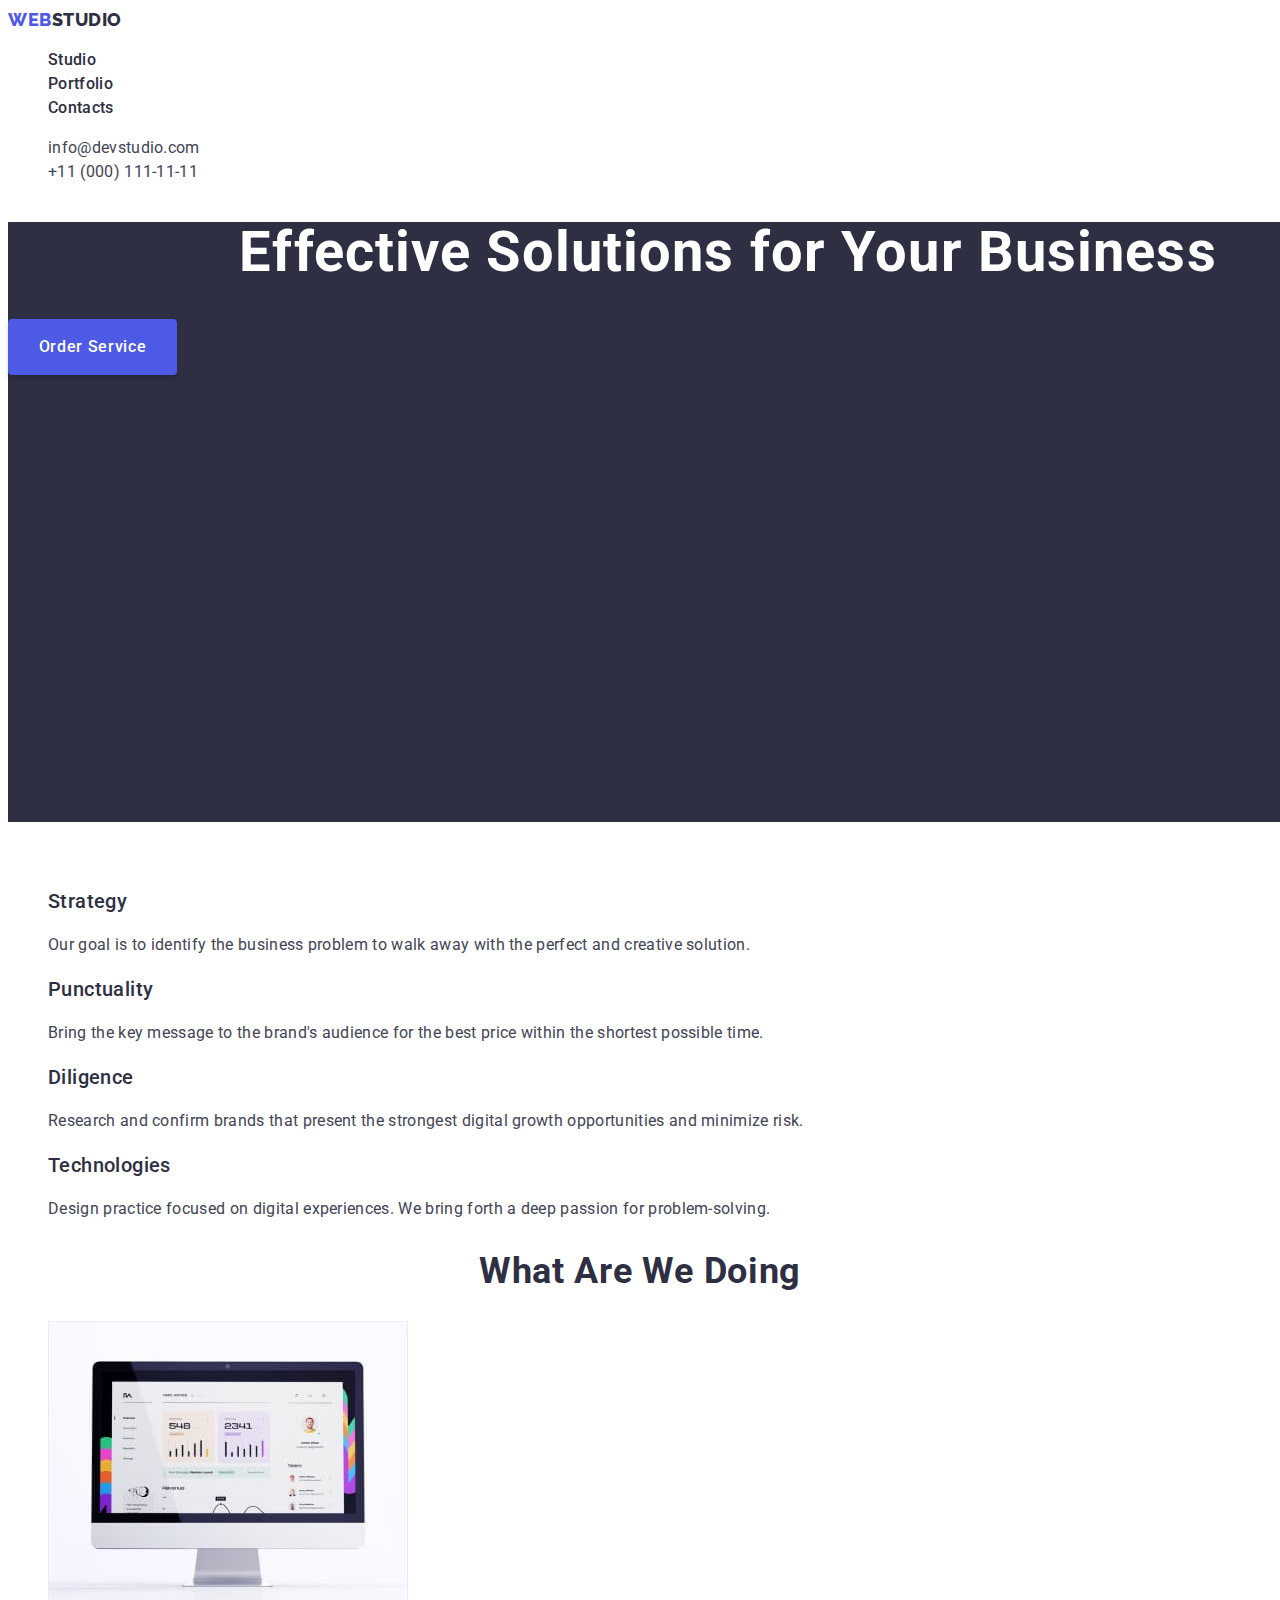
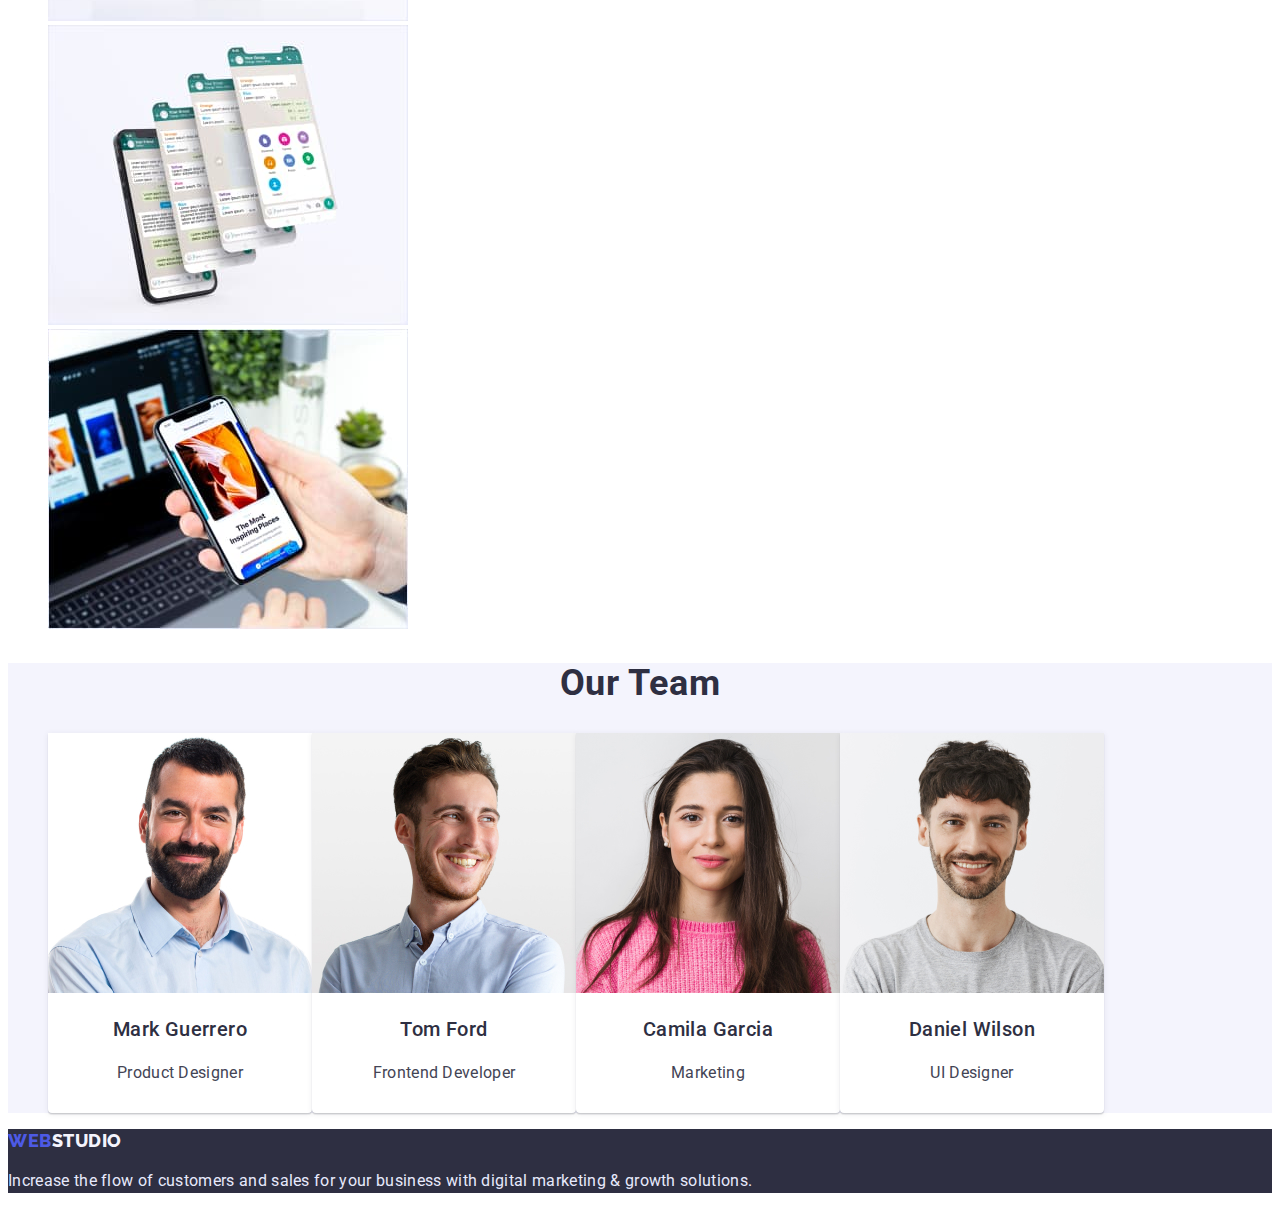
==== index.html @ 46ccc212 "Initial commit" ====
<!DOCTYPE html>
<html lang="en">
  <head>
    <meta charset="UTF-8" />
    <meta http-equiv="X-UA-Compatible" content="IE=edge" />
    <meta name="viewport" content="width=device-width, initial-scale=1.0" />
    <link rel="stylesheet" href="./css/styles.css" />
    <link rel="preconnect" href="https://fonts.googleapis.com" />
    <link rel="preconnect" href="https://fonts.gstatic.com" crossorigin />
    <link
      href="https://fonts.googleapis.com/css2?family=Raleway:wght@800&family=Roboto:wght@400;500;700&display=swap"
      rel="stylesheet"
    />
    <title>Document</title>
  </head>
  <body>
    <!-- Header -->
    <header class="page-header">
      <nav class="site-nav">
        <a class="logo-first" href="./index.html">
          Web<span class="logo-second">Studio</span></a
        >
        <ul class="nav-items">
          <li class="nav-item">
            <a class="nav-item-link" href="./index.html">Studio</a>
          </li>
          <li class="nav-item">
            <a class="nav-item-link" href="./portfolio.html">Portfolio</a>
          </li>
          <li class="nav-item">
            <a class="nav-item-link" href="">Contacts</a>
          </li>
        </ul>
      </nav>
      <!-- Address -->
      <address class="contacts">
        <ul>
          <li class="contact">
            <a class="contact-mail-link" href="mailto:info@devstudio.com"
              >info@devstudio.com</a
            >
          </li>
          <li class="contact">
            <a class="contact-tel-link" href="tel:+110001111111"
              >+11 (000) 111-11-11</a
            >
          </li>
        </ul>
      </address>
    </header>
    <!-- Main-content -->
    <main>
      <!-- Section1 -->
      <section class="section-hero">
        <h1 class="hero-info">Effective Solutions for Your Business</h1>
        <button class="hero-btn" type="button">Order Service</button>
      </section>
      <!-- Section2 -->
      <section class="section-2">
        <h2 class="hide-h">Advanteges</h2>
        <!-- Info-box -->
        <ul class="advanteges-list">
          <!-- Box-1 -->
          <li class="advanteges-box1">
            <h3 class="advanteges-h">Strategy</h3>
            <p class="advanteges-info">
              Our goal is to identify the business problem to walk away with the
              perfect and creative solution.
            </p>
          </li>
          <!-- Box-2 -->
          <li class="advanteges-box2">
            <h3 class="advanteges-h">Punctuality</h3>
            <p class="advanteges-info">
              Bring the key message to the brand's audience for the best price
              within the shortest possible time.
            </p>
          </li>
          <!-- Box-3 -->
          <li class="advanteges-box3">
            <h3 class="advanteges-h">Diligence</h3>
            <p class="advanteges-info">
              Research and confirm brands that present the strongest digital
              growth opportunities and minimize risk.
            </p>
          </li>
          <!-- Box-4 -->
          <li class="advanteges-box4">
            <h3 class="advanteges-h">Technologies</h3>
            <p class="advanteges-info">
              Design practice focused on digital experiences. We bring forth a
              deep passion for problem-solving.
            </p>
          </li>
        </ul>
      </section>
      <!-- Section3 -->
      <section class="section-3">
        <h2 class="work-h">What are we doing</h2>
        <ul class="images-work">
          <li class="image1">
            <img
              src="./images/main-page/work1.jpg"
              alt="computer-IMac"
              width="360"
              height="300"
              class="s2-img1"
            />
          </li>
          <li class="image2">
            <img
              src="./images/main-page/work2.jpg"
              alt="web-design-pages-on-telephone"
              width="360"
              height="300"
              class="s2-img2"
            />
          </li>
          <li class="image3">
            <img
              src="./images/main-page/work3.jpg"
              alt="website-telephone"
              width="360"
              height="300"
              class="s2-img3"
            />
          </li>
        </ul>
      </section>

      <!-- Section4 -->
      <section class="section-4">
        <h2 class="staff-h">Our Team</h2>
        <ul class="staff-boxes">
          <!-- Box-1 -->
          <li class="staff-box">
            <img
              src="./images/main-page/staff1.jpg"
              alt="photo-Mark-Guerrero"
              class="s3-img1"
              width="264"
              height="260"
            />
            <h3 class="staff-name">Mark Guerrero</h3>
            <p class="staff-profession">Product Designer</p>
          </li>

          <!-- Box-2 -->
          <li class="staff-box">
            <img
              src="./images/main-page/staff2.jpg"
              alt="photo-Tom-Ford"
              class="s3-img2"
              width="264"
              height="260"
            />
            <h3 class="staff-name">Tom Ford</h3>
            <p class="staff-profession">Frontend Developer</p>
          </li>
          <!-- Box-3 -->
          <li class="staff-box">
            <img
              src="./images/main-page/staff3.jpg"
              alt="photo-Camila-Garcia"
              class="s3-img3"
              width="264"
              height="260"
            />
            <h3 class="staff-name">Camila Garcia</h3>
            <p class="staff-profession">Marketing</p>
          </li>
          <!-- Box-4 -->
          <li class="staff-box">
            <img
              src="./images/main-page/staff4.jpg"
              alt="photo-Daniel-Wilson"
              class="s3-img4"
              width="264"
              height="260"
            />
            <h3 class="staff-name">Daniel Wilson</h3>
            <p class="staff-profession">UI Designer</p>
          </li>
        </ul>
      </section>
    </main>
    <!-- Footer -->
    <footer class="footer">
      <a class="logo-first" href="./index.html">
        Web<span class="footer-logo-second">Studio</span></a
      >
      <p class="footer-info">
        Increase the flow of customers and sales for your business with digital
        marketing & growth solutions.
      </p>
    </footer>
  </body>
</html>
---- css/styles.css ----
body {
  background-color: #ffffff;
  font-family: "Roboto", sans-serif;
  color: #2e2f42;
}
:root {
  --heading-color: #2e2f42;
  --text-color: #434455;
  --brand-color: #4d5ae5;
  --press-color: #404bbf;
}
ul {
  list-style-type: none;
}
a {
  text-decoration: none;
}

.logo-first {
  font-family: "Raleway";
  font-style: normal;
  font-weight: 800;
  font-size: 18px;
  line-height: 24px;
  letter-spacing: 0.03em;
  color: var(--brand-color);
  text-decoration: none;
  text-transform: uppercase;
}
.logo-second {
  color: var(--heading-color);
}
.footer-logo-second {
  color: #f4f4fd;
}

.site-nav .nav-item a {
  font-weight: 500;
  font-size: 16px;
  line-height: 24px;
  letter-spacing: 0.02em;
  color: var(--heading-color);
}
.site-nav .nav-item a:hover,
.site-nav .nav-item a:focus {
  color: var(--brand-color);
  text-decoration: underline;
}
.contacts .contact a {
  font-family: "Roboto";
  font-style: normal;
  font-weight: 400;
  font-size: 16px;
  line-height: 24px;
  letter-spacing: 0.02em;
  color: var(--text-color);
}
.contacts .contact a:hover,
.contacts .contact a:focus {
  color: var(--brand-color);
}
.section-hero {
  width: 1440px;
  height: 600px;
  background: var(--heading-color);
}
.hero-info {
  font-weight: 700;
  font-size: 56px;
  line-height: 60px;
  text-align: center;
  letter-spacing: 0.02em;
  color: #ffffff;
}
.hero-btn {
  font-family: "Roboto";
  font-style: normal;
  font-weight: 500;
  font-size: 16px;
  line-height: 24px;
  cursor: pointer;
  align-items: center;
  letter-spacing: 0.04em;
  color: #ffffff;
  background: var(--brand-color);
  box-shadow: 0px 4px 4px rgba(0, 0, 0, 0.15);
  border-radius: 4px;
  border: 0;
  width: 169px;
  height: 56px;
}
.hero-btn:hover {
  background-color: var(--press-color);
  color: #ffffff;
}
.hide-h {
  opacity: 0;
  cursor: default;
}
.advanteges-h {
  font-weight: 500;
  font-size: 20px;
  line-height: 24px;
  letter-spacing: 0.02em;
  color: var(--heading-color);
}
.advanteges-info {
  font-weight: 400;
  font-size: 16px;
  line-height: 24px;
  letter-spacing: 0.02em;
  color: var(--text-color);
}
.section-4 {
  background-color: #f4f4fd;
}
.work-h {
  font-weight: 700;
  font-size: 36px;
  line-height: 40px;
  text-align: center;
  letter-spacing: 0.02em;
  text-transform: capitalize;
  color: var(--heading-color);
}
.staff-h {
  font-weight: 700;
  font-size: 36px;
  line-height: 40px;
  text-align: center;
  letter-spacing: 0.02em;
  text-transform: capitalize;
  color: var(--heading-color);
}
.staff-boxes {
  display: flex;
}
.staff-box {
  background: #ffffff;
  box-shadow: 0px 1px 6px rgba(46, 47, 66, 0.08),
    0px 1px 1px rgba(46, 47, 66, 0.16), 0px 2px 1px rgba(46, 47, 66, 0.08);
  border-radius: 0px 0px 4px 4px;
  width: 264px;
  height: 380px;
}

.staff-name {
  font-weight: 500;
  font-size: 20px;
  line-height: 24px;
  letter-spacing: 0.02em;
  color: var(--heading-color);
  text-align: center;
}
.staff-profession {
  font-weight: 400;
  font-size: 16px;
  line-height: 24px;
  letter-spacing: 0.02em;
  color: var(--text-color);
  text-align: center;
}
.footer {
  background: var(--heading-color);
}
.footer-info {
  font-weight: 400;
  font-size: 16px;
  line-height: 24px;
  letter-spacing: 0.02em;
  color: #e7e9fc;
}
.work-name {
  font-weight: 500;
  font-size: 20px;
  line-height: 24px;
  letter-spacing: 0.02em;
  color: var(--heading-color);
}
.work-system {
  font-weight: 400;
  font-size: 16px;
  line-height: 24px;
  letter-spacing: 0.02em;
  color: var(--text-color);
  text-decoration: none;
}
.work-company {
  background: #ffffff;
  border: 1px solid #e7e9fc;
  width: 360px;
  height: 420px;
}
.work-btn:hover {
  color: #ffffff;
  background: var(--press-color);
  box-shadow: 0px 3px 1px rgba(0, 0, 0, 0.1), 0px 2px 1px rgba(0, 0, 0, 0.08),
    0px 2px 2px rgba(0, 0, 0, 0.12);
  border-radius: 4px;
  border: none;
  cursor: pointer;
}
.work-btn {
  font-family: "Roboto";
  font-style: normal;
  font-weight: 500;
  font-size: 16px;
  line-height: 24px;
  text-align: center;
  letter-spacing: 0.04em;
  color: var(--brand-color);
  background: #f4f4fd;
  border: 1px solid #e7e9fc;
  border-radius: 4px;
  padding: 12px 24px 12px 24px;
}
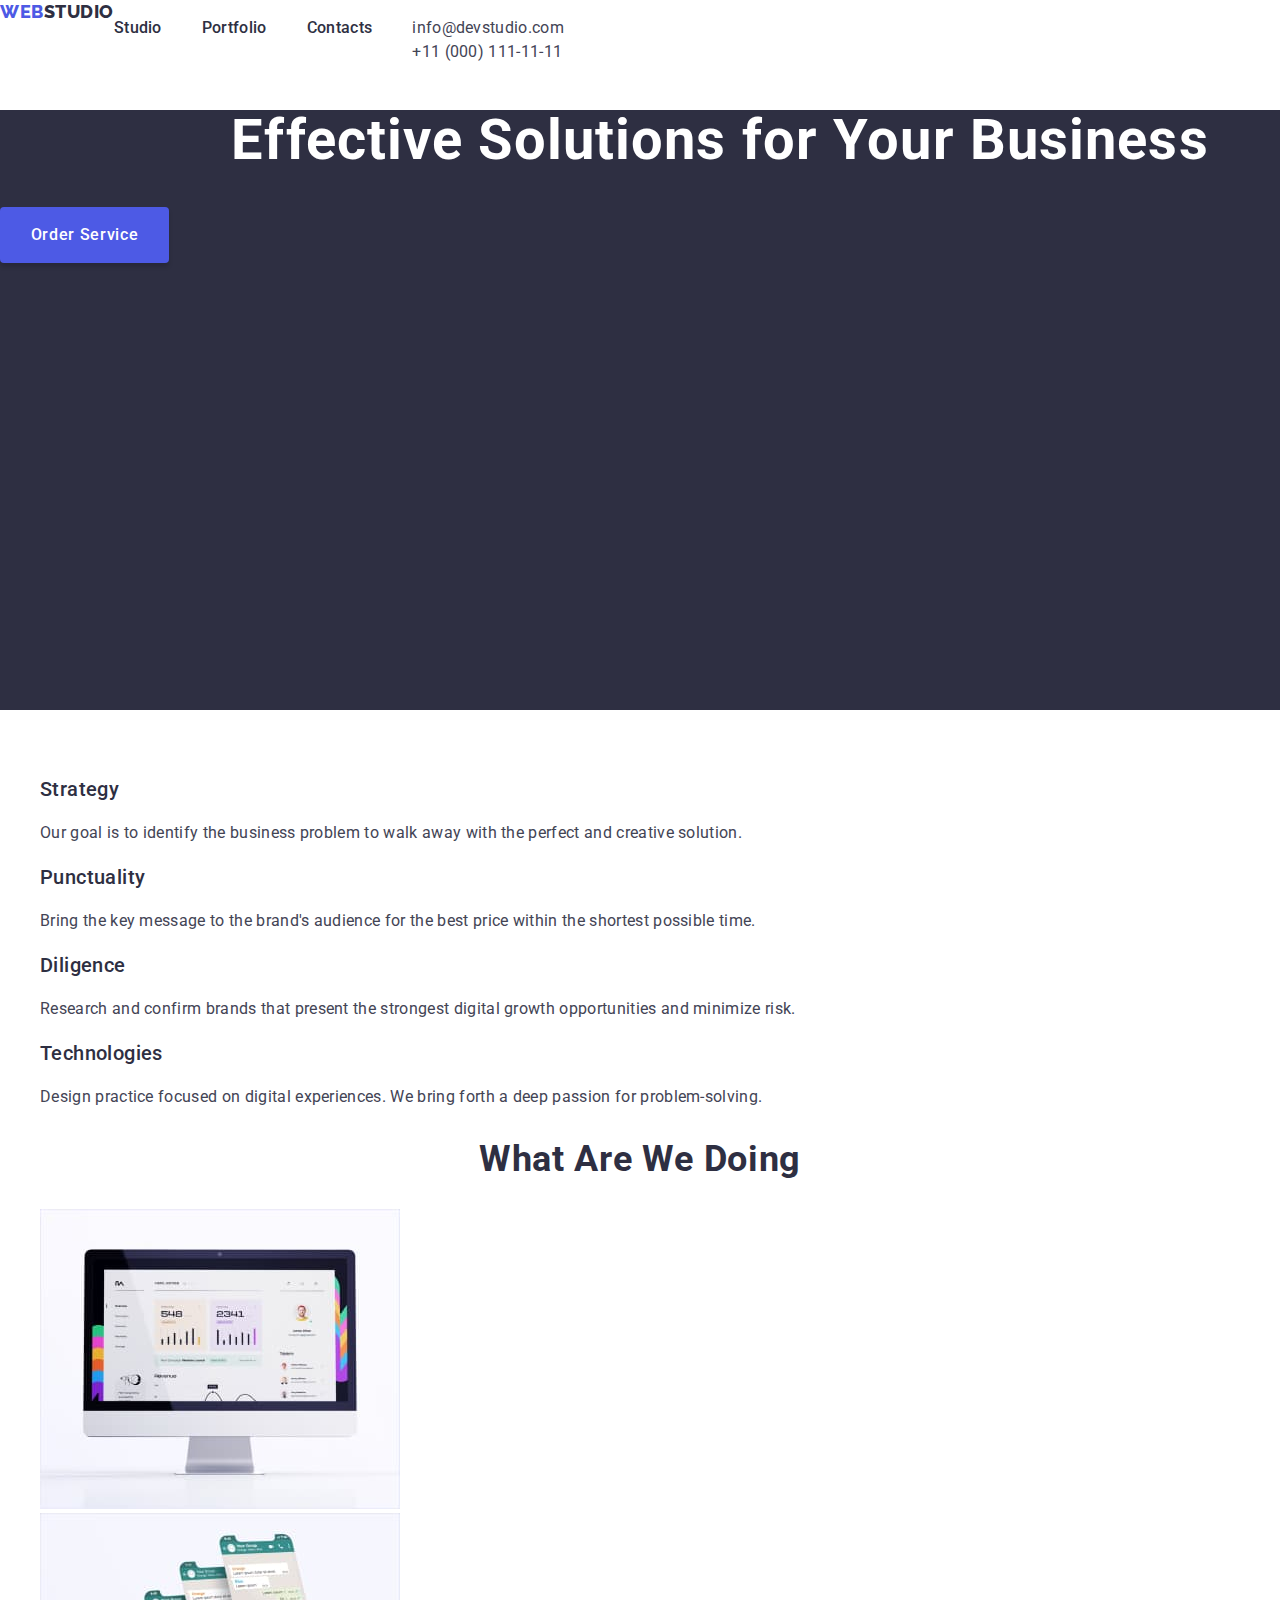
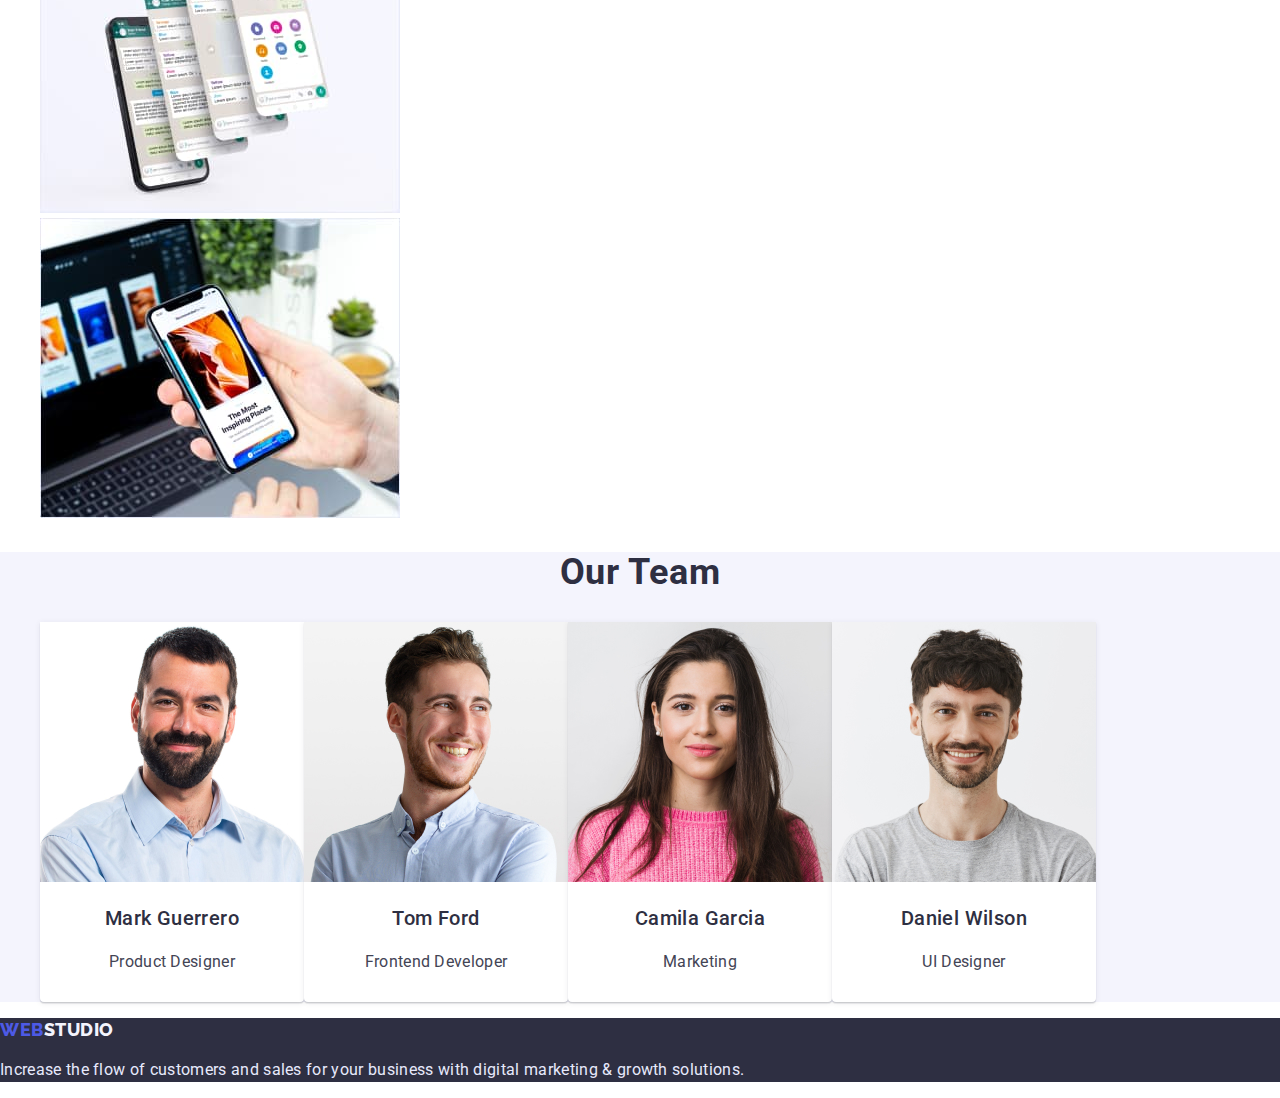
==== commit 9bcea4e6: "update" ====
--- a/index.html
+++ b/index.html
@@ -4,6 +4,10 @@
     <meta charset="UTF-8" />
     <meta http-equiv="X-UA-Compatible" content="IE=edge" />
     <meta name="viewport" content="width=device-width, initial-scale=1.0" />
+    <link
+      rel="stylesheet"
+      href="https://cdnjs.cloudflare.com/ajax/libs/modern-normalize/1.0.0/modern-normalize.min.css"
+    />
     <link rel="stylesheet" href="./css/styles.css" />
     <link rel="preconnect" href="https://fonts.googleapis.com" />
     <link rel="preconnect" href="https://fonts.gstatic.com" crossorigin />
--- a/css/styles.css
+++ b/css/styles.css
@@ -15,7 +15,21 @@
 a {
   text-decoration: none;
 }
-
+.page-header {
+  display: flex;
+  width: 1440px;
+  height: 72px;
+}
+.site-nav,
+.nav-items {
+  display: flex;
+}
+.nav-items {
+  flex-direction: row;
+  align-items: flex-start;
+  padding: 0px;
+  gap: 40px;
+}
 .logo-first {
   font-family: "Raleway";
   font-style: normal;
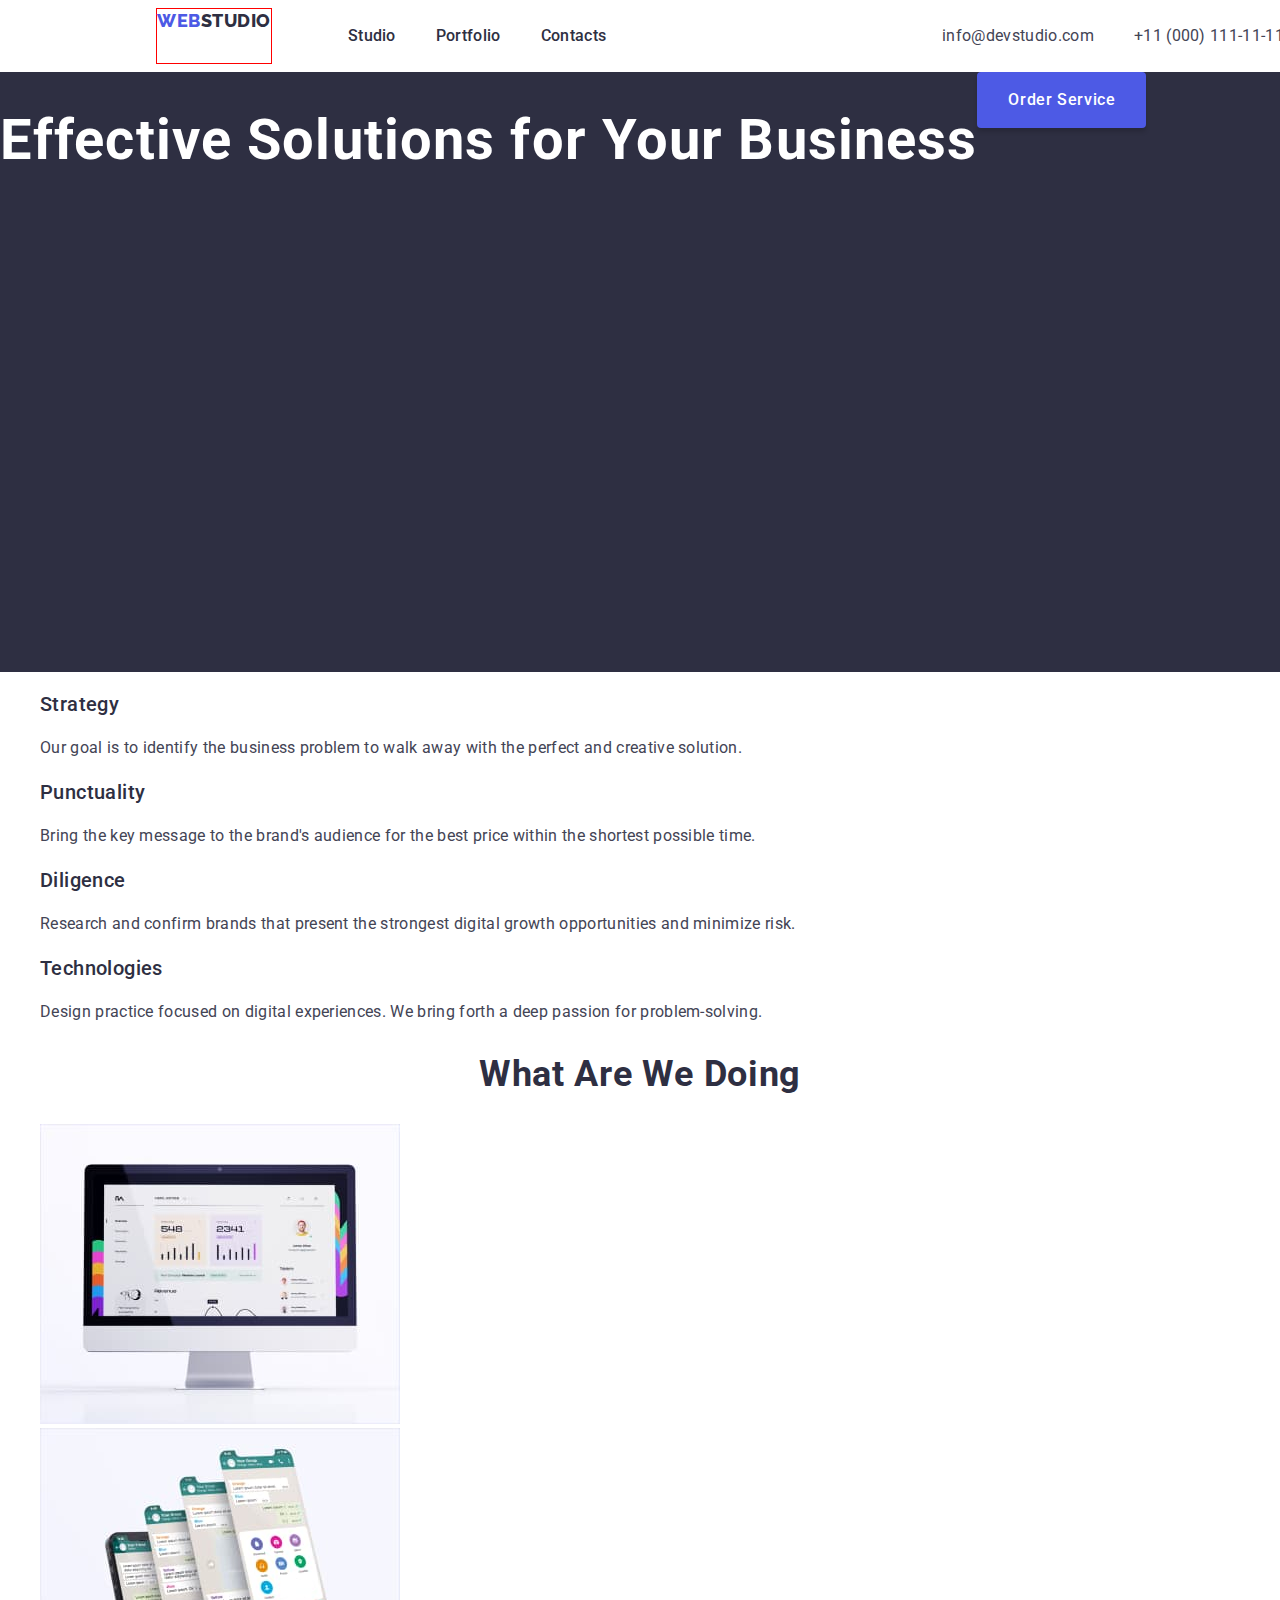
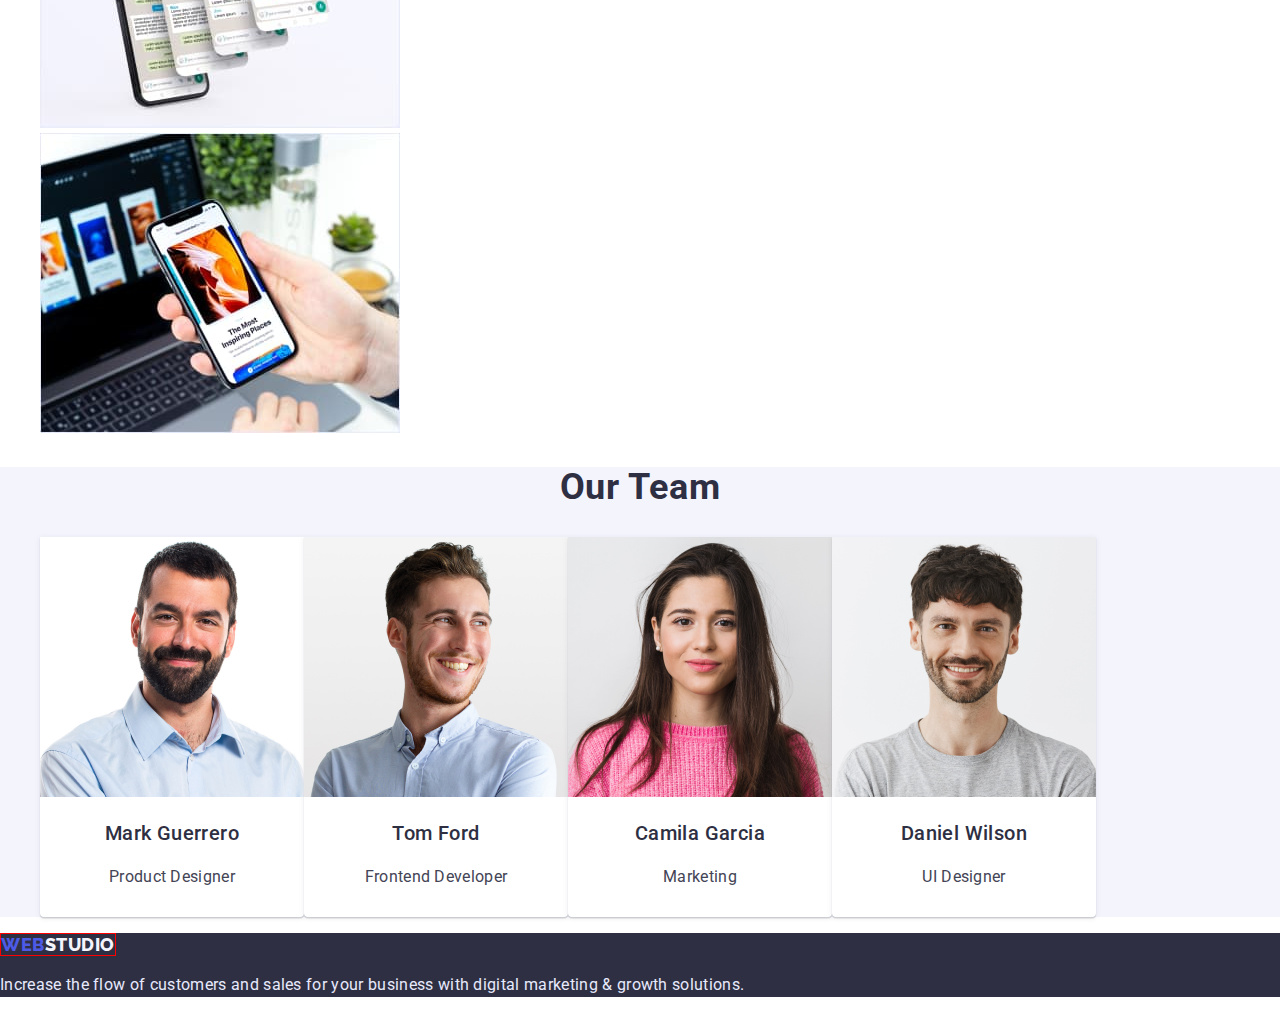
==== commit 1b2ddc90: "update" ====
--- a/index.html
+++ b/index.html
@@ -38,7 +38,7 @@
       </nav>
       <!-- Address -->
       <address class="contacts">
-        <ul>
+        <ul class="contact-list">
           <li class="contact">
             <a class="contact-mail-link" href="mailto:info@devstudio.com"
               >info@devstudio.com</a
--- a/css/styles.css
+++ b/css/styles.css
@@ -2,6 +2,9 @@
   background-color: #ffffff;
   font-family: "Roboto", sans-serif;
   color: #2e2f42;
+}
+* {
+  box-sizing: border-box;
 }
 :root {
   --heading-color: #2e2f42;
@@ -19,19 +22,22 @@
   display: flex;
   width: 1440px;
   height: 72px;
+  align-items: center;
+  justify-content: space-between;
+  margin: 0;
+  padding: 24px 156px 24px 156px;
 }
 .site-nav,
 .nav-items {
   display: flex;
 }
 .nav-items {
-  flex-direction: row;
-  align-items: flex-start;
-  padding: 0px;
+  padding: 0px 0px 0px 76px;
   gap: 40px;
 }
 .logo-first {
   font-family: "Raleway";
+
   font-style: normal;
   font-weight: 800;
   font-size: 18px;
@@ -40,6 +46,7 @@
   color: var(--brand-color);
   text-decoration: none;
   text-transform: uppercase;
+  border: 1px solid red;
 }
 .logo-second {
   color: var(--heading-color);
@@ -59,6 +66,11 @@
 .site-nav .nav-item a:focus {
   color: var(--brand-color);
   text-decoration: underline;
+}
+.contact-list {
+  display: flex;
+
+  gap: 40px;
 }
 .contacts .contact a {
   font-family: "Roboto";
@@ -77,6 +89,7 @@
   width: 1440px;
   height: 600px;
   background: var(--heading-color);
+  display: flex;
 }
 .hero-info {
   font-weight: 700;
@@ -108,8 +121,16 @@
   color: #ffffff;
 }
 .hide-h {
-  opacity: 0;
-  cursor: default;
+  position: absolute;
+  width: 1px;
+  height: 1px;
+  margin: -1px;
+  border: 0;
+  padding: 0;
+  white-space: nowrap;
+  clip-path: inset(100%);
+  clip: rect(0 0 0 0);
+  overflow: hidden;
 }
 .advanteges-h {
   font-weight: 500;
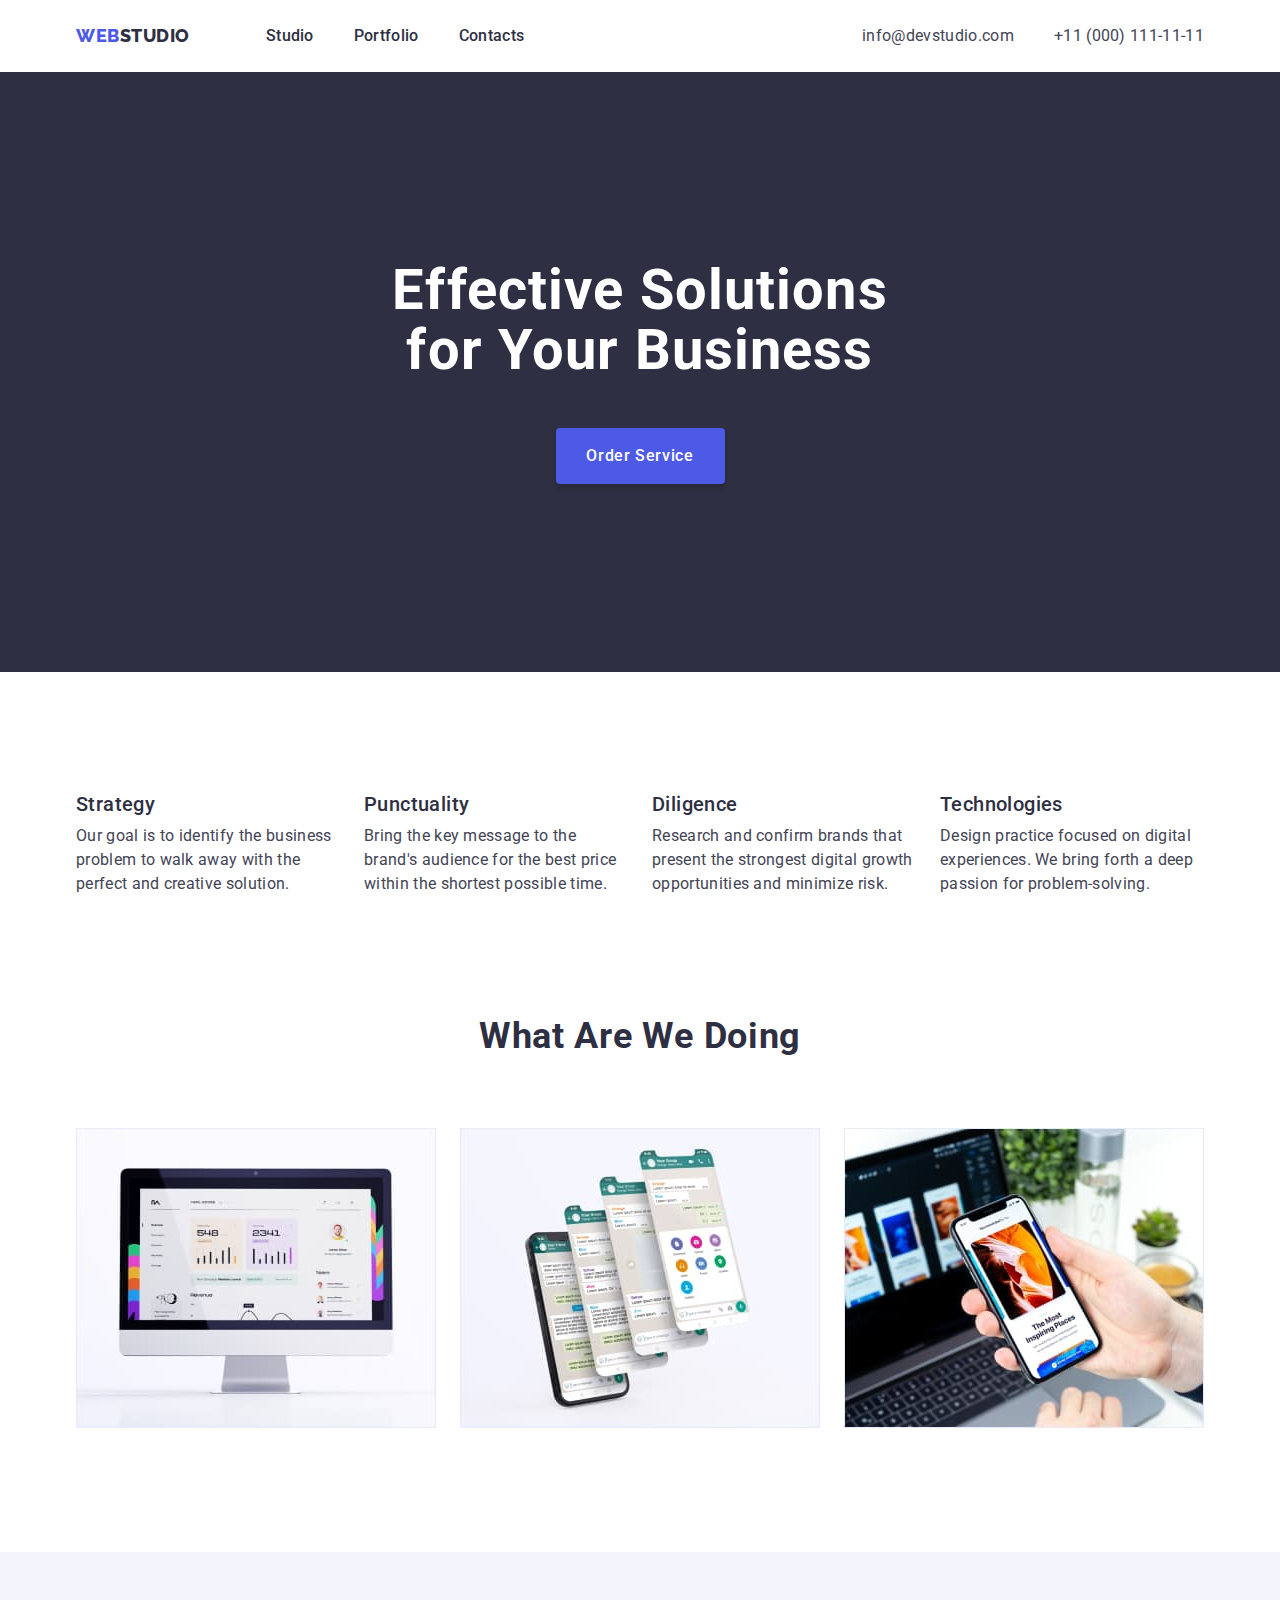
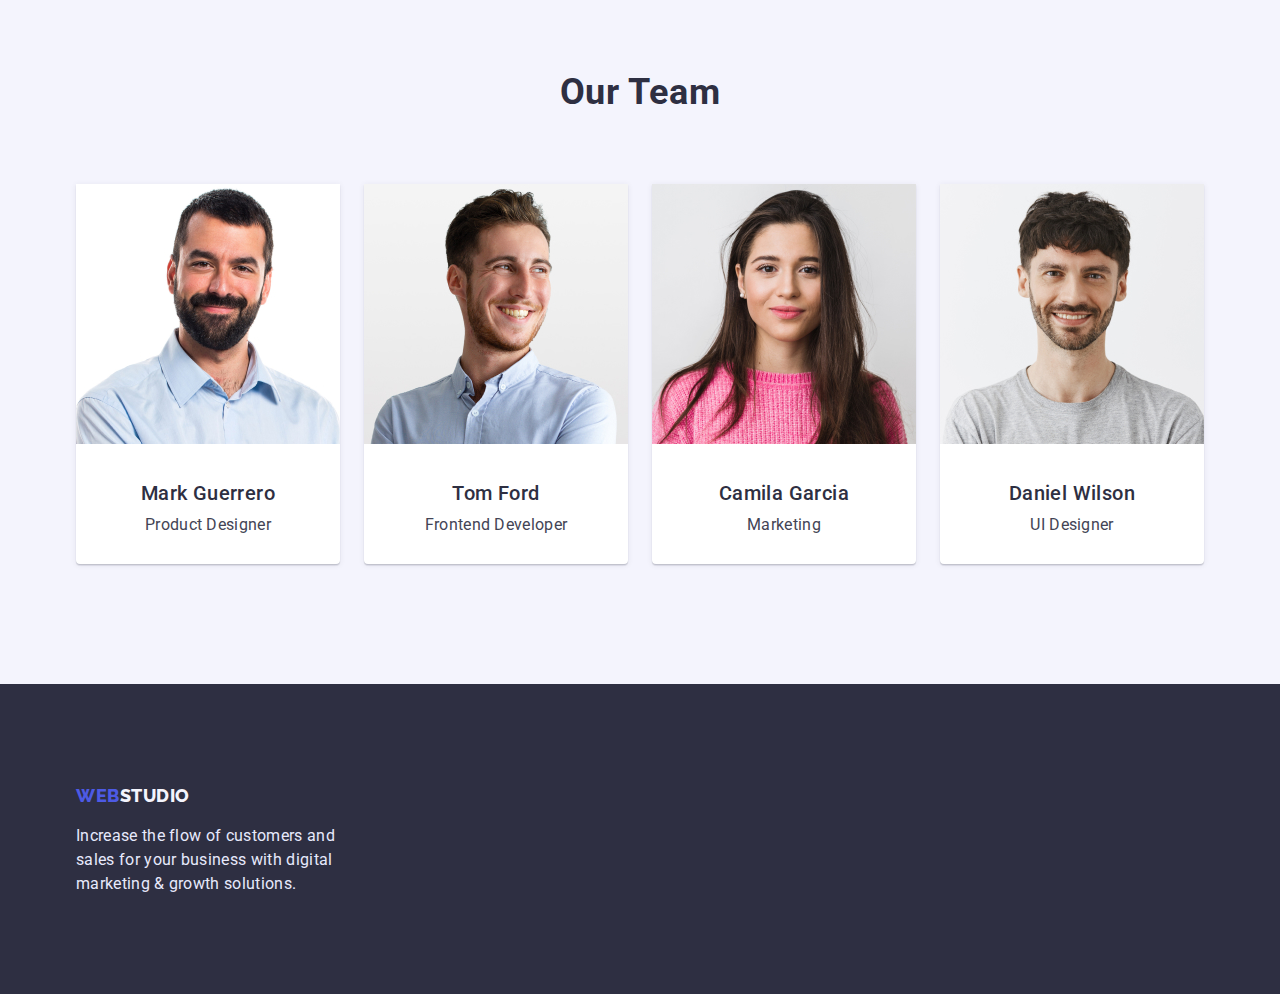
==== commit 7c653e26: "update html, css" ====
--- a/index.html
+++ b/index.html
@@ -20,183 +20,195 @@
   <body>
     <!-- Header -->
     <header class="page-header">
-      <nav class="site-nav">
-        <a class="logo-first" href="./index.html">
-          Web<span class="logo-second">Studio</span></a
-        >
-        <ul class="nav-items">
-          <li class="nav-item">
-            <a class="nav-item-link" href="./index.html">Studio</a>
-          </li>
-          <li class="nav-item">
-            <a class="nav-item-link" href="./portfolio.html">Portfolio</a>
-          </li>
-          <li class="nav-item">
-            <a class="nav-item-link" href="">Contacts</a>
-          </li>
-        </ul>
-      </nav>
-      <!-- Address -->
-      <address class="contacts">
-        <ul class="contact-list">
-          <li class="contact">
-            <a class="contact-mail-link" href="mailto:info@devstudio.com"
-              >info@devstudio.com</a
-            >
-          </li>
-          <li class="contact">
-            <a class="contact-tel-link" href="tel:+110001111111"
-              >+11 (000) 111-11-11</a
-            >
-          </li>
-        </ul>
-      </address>
+      <div class="container container-header">
+        <nav class="site-nav">
+          <a class="logo-first" href="./index.html">
+            Web<span class="logo-second">Studio</span></a
+          >
+          <ul class="nav-items">
+            <li class="nav-item">
+              <a class="nav-item-link" href="./index.html">Studio</a>
+            </li>
+            <li class="nav-item">
+              <a class="nav-item-link" href="./portfolio.html">Portfolio</a>
+            </li>
+            <li class="nav-item">
+              <a class="nav-item-link" href="">Contacts</a>
+            </li>
+          </ul>
+        </nav>
+        <!-- Address -->
+        <address class="contacts">
+          <ul class="contact-list">
+            <li class="contact">
+              <a class="contact-mail-link" href="mailto:info@devstudio.com"
+                >info@devstudio.com</a
+              >
+            </li>
+            <li class="contact">
+              <a class="contact-tel-link" href="tel:+110001111111"
+                >+11 (000) 111-11-11</a
+              >
+            </li>
+          </ul>
+        </address>
+      </div>
     </header>
     <!-- Main-content -->
     <main>
       <!-- Section1 -->
       <section class="section-hero">
-        <h1 class="hero-info">Effective Solutions for Your Business</h1>
-        <button class="hero-btn" type="button">Order Service</button>
+        <div class="container">
+          <h1 class="hero-info">Effective Solutions for Your Business</h1>
+          <button class="hero-btn" type="button">Order Service</button>
+        </div>
       </section>
       <!-- Section2 -->
       <section class="section-2">
-        <h2 class="hide-h">Advanteges</h2>
-        <!-- Info-box -->
-        <ul class="advanteges-list">
-          <!-- Box-1 -->
-          <li class="advanteges-box1">
-            <h3 class="advanteges-h">Strategy</h3>
-            <p class="advanteges-info">
-              Our goal is to identify the business problem to walk away with the
-              perfect and creative solution.
-            </p>
-          </li>
-          <!-- Box-2 -->
-          <li class="advanteges-box2">
-            <h3 class="advanteges-h">Punctuality</h3>
-            <p class="advanteges-info">
-              Bring the key message to the brand's audience for the best price
-              within the shortest possible time.
-            </p>
-          </li>
-          <!-- Box-3 -->
-          <li class="advanteges-box3">
-            <h3 class="advanteges-h">Diligence</h3>
-            <p class="advanteges-info">
-              Research and confirm brands that present the strongest digital
-              growth opportunities and minimize risk.
-            </p>
-          </li>
-          <!-- Box-4 -->
-          <li class="advanteges-box4">
-            <h3 class="advanteges-h">Technologies</h3>
-            <p class="advanteges-info">
-              Design practice focused on digital experiences. We bring forth a
-              deep passion for problem-solving.
-            </p>
-          </li>
-        </ul>
+        <div class="container container-advanteges">
+          <h2 class="hide-h">Advanteges</h2>
+          <!-- Info-box -->
+          <ul class="advanteges-list">
+            <!-- Box-1 -->
+            <li class="advanteges-box">
+              <h3 class="advanteges-h">Strategy</h3>
+              <p class="advanteges-info">
+                Our goal is to identify the business problem to walk away with
+                the perfect and creative solution.
+              </p>
+            </li>
+            <!-- Box-2 -->
+            <li class="advanteges-box">
+              <h3 class="advanteges-h">Punctuality</h3>
+              <p class="advanteges-info">
+                Bring the key message to the brand's audience for the best price
+                within the shortest possible time.
+              </p>
+            </li>
+            <!-- Box-3 -->
+            <li class="advanteges-box">
+              <h3 class="advanteges-h">Diligence</h3>
+              <p class="advanteges-info">
+                Research and confirm brands that present the strongest digital
+                growth opportunities and minimize risk.
+              </p>
+            </li>
+            <!-- Box-4 -->
+            <li class="advanteges-box">
+              <h3 class="advanteges-h">Technologies</h3>
+              <p class="advanteges-info">
+                Design practice focused on digital experiences. We bring forth a
+                deep passion for problem-solving.
+              </p>
+            </li>
+          </ul>
+        </div>
       </section>
       <!-- Section3 -->
       <section class="section-3">
-        <h2 class="work-h">What are we doing</h2>
-        <ul class="images-work">
-          <li class="image1">
-            <img
-              src="./images/main-page/work1.jpg"
-              alt="computer-IMac"
-              width="360"
-              height="300"
-              class="s2-img1"
-            />
-          </li>
-          <li class="image2">
-            <img
-              src="./images/main-page/work2.jpg"
-              alt="web-design-pages-on-telephone"
-              width="360"
-              height="300"
-              class="s2-img2"
-            />
-          </li>
-          <li class="image3">
-            <img
-              src="./images/main-page/work3.jpg"
-              alt="website-telephone"
-              width="360"
-              height="300"
-              class="s2-img3"
-            />
-          </li>
-        </ul>
+        <div class="container container-work">
+          <h2 class="work-h">What are we doing</h2>
+          <ul class="images-work">
+            <li class="image1">
+              <img
+                src="./images/main-page/work1.jpg"
+                alt="computer-IMac"
+                width="360"
+                height="300"
+                class="s2-img1"
+              />
+            </li>
+            <li class="image2">
+              <img
+                src="./images/main-page/work2.jpg"
+                alt="web-design-pages-on-telephone"
+                width="360"
+                height="300"
+                class="s2-img2"
+              />
+            </li>
+            <li class="image3">
+              <img
+                src="./images/main-page/work3.jpg"
+                alt="website-telephone"
+                width="360"
+                height="300"
+                class="s2-img3"
+              />
+            </li>
+          </ul>
+        </div>
       </section>
 
       <!-- Section4 -->
-      <section class="section-4">
-        <h2 class="staff-h">Our Team</h2>
-        <ul class="staff-boxes">
-          <!-- Box-1 -->
-          <li class="staff-box">
-            <img
-              src="./images/main-page/staff1.jpg"
-              alt="photo-Mark-Guerrero"
-              class="s3-img1"
-              width="264"
-              height="260"
-            />
-            <h3 class="staff-name">Mark Guerrero</h3>
-            <p class="staff-profession">Product Designer</p>
-          </li>
+      <section class="section-staff">
+        <div class="container">
+          <h2 class="staff-h">Our Team</h2>
+          <ul class="staff-boxes">
+            <!-- Box-1 -->
+            <li class="staff-box">
+              <img
+                src="./images/main-page/staff1.jpg"
+                alt="photo-Mark-Guerrero"
+                class="s3-img1"
+                width="264"
+                height="260"
+              />
+              <h3 class="staff-name">Mark Guerrero</h3>
+              <p class="staff-profession">Product Designer</p>
+            </li>
 
-          <!-- Box-2 -->
-          <li class="staff-box">
-            <img
-              src="./images/main-page/staff2.jpg"
-              alt="photo-Tom-Ford"
-              class="s3-img2"
-              width="264"
-              height="260"
-            />
-            <h3 class="staff-name">Tom Ford</h3>
-            <p class="staff-profession">Frontend Developer</p>
-          </li>
-          <!-- Box-3 -->
-          <li class="staff-box">
-            <img
-              src="./images/main-page/staff3.jpg"
-              alt="photo-Camila-Garcia"
-              class="s3-img3"
-              width="264"
-              height="260"
-            />
-            <h3 class="staff-name">Camila Garcia</h3>
-            <p class="staff-profession">Marketing</p>
-          </li>
-          <!-- Box-4 -->
-          <li class="staff-box">
-            <img
-              src="./images/main-page/staff4.jpg"
-              alt="photo-Daniel-Wilson"
-              class="s3-img4"
-              width="264"
-              height="260"
-            />
-            <h3 class="staff-name">Daniel Wilson</h3>
-            <p class="staff-profession">UI Designer</p>
-          </li>
-        </ul>
+            <!-- Box-2 -->
+            <li class="staff-box">
+              <img
+                src="./images/main-page/staff2.jpg"
+                alt="photo-Tom-Ford"
+                class="s3-img2"
+                width="264"
+                height="260"
+              />
+              <h3 class="staff-name">Tom Ford</h3>
+              <p class="staff-profession">Frontend Developer</p>
+            </li>
+            <!-- Box-3 -->
+            <li class="staff-box">
+              <img
+                src="./images/main-page/staff3.jpg"
+                alt="photo-Camila-Garcia"
+                class="s3-img3"
+                width="264"
+                height="260"
+              />
+              <h3 class="staff-name">Camila Garcia</h3>
+              <p class="staff-profession">Marketing</p>
+            </li>
+            <!-- Box-4 -->
+            <li class="staff-box">
+              <img
+                src="./images/main-page/staff4.jpg"
+                alt="photo-Daniel-Wilson"
+                class="s3-img4"
+                width="264"
+                height="260"
+              />
+              <h3 class="staff-name">Daniel Wilson</h3>
+              <p class="staff-profession">UI Designer</p>
+            </li>
+          </ul>
+        </div>
       </section>
     </main>
     <!-- Footer -->
     <footer class="footer">
-      <a class="logo-first" href="./index.html">
-        Web<span class="footer-logo-second">Studio</span></a
-      >
-      <p class="footer-info">
-        Increase the flow of customers and sales for your business with digital
-        marketing & growth solutions.
-      </p>
+      <div class="container">
+        <a class="logo-first" href="./index.html">
+          Web<span class="footer-logo-second">Studio</span></a
+        >
+        <p class="footer-info">
+          Increase the flow of customers and sales for your business with
+          digital marketing & growth solutions.
+        </p>
+      </div>
     </footer>
   </body>
 </html>
--- a/css/styles.css
+++ b/css/styles.css
@@ -5,6 +5,7 @@
 }
 * {
   box-sizing: border-box;
+  /* border: 1px solid red; */
 }
 :root {
   --heading-color: #2e2f42;
@@ -18,15 +19,19 @@
 a {
   text-decoration: none;
 }
-.page-header {
-  display: flex;
-  width: 1440px;
+.container {
+  max-width: 1158px;
+  padding: 0 15px;
+  margin: 0 auto;
+}
+.container-header {
+  align-items: center;
+  justify-content: space-between;
+  display: flex;
+  padding: 24px 15px 24px 15px;
   height: 72px;
-  align-items: center;
-  justify-content: space-between;
-  margin: 0;
-  padding: 24px 156px 24px 156px;
-}
+}
+
 .site-nav,
 .nav-items {
   display: flex;
@@ -46,7 +51,6 @@
   color: var(--brand-color);
   text-decoration: none;
   text-transform: uppercase;
-  border: 1px solid red;
 }
 .logo-second {
   color: var(--heading-color);
@@ -54,7 +58,9 @@
 .footer-logo-second {
   color: #f4f4fd;
 }
-
+.site-nav {
+  align-items: center;
+}
 .site-nav .nav-item a {
   font-weight: 500;
   font-size: 16px;
@@ -69,7 +75,6 @@
 }
 .contact-list {
   display: flex;
-
   gap: 40px;
 }
 .contacts .contact a {
@@ -86,10 +91,10 @@
   color: var(--brand-color);
 }
 .section-hero {
-  width: 1440px;
   height: 600px;
   background: var(--heading-color);
-  display: flex;
+  align-items: center;
+  padding: 188px 0px 188px 0px;
 }
 .hero-info {
   font-weight: 700;
@@ -98,6 +103,8 @@
   text-align: center;
   letter-spacing: 0.02em;
   color: #ffffff;
+  max-width: 500px;
+  margin: 0 auto 48px;
 }
 .hero-btn {
   font-family: "Roboto";
@@ -115,6 +122,8 @@
   border: 0;
   width: 169px;
   height: 56px;
+  margin: 0 auto;
+  display: block;
 }
 .hero-btn:hover {
   background-color: var(--press-color);
@@ -132,12 +141,20 @@
   clip: rect(0 0 0 0);
   overflow: hidden;
 }
+
 .advanteges-h {
   font-weight: 500;
   font-size: 20px;
   line-height: 24px;
   letter-spacing: 0.02em;
   color: var(--heading-color);
+  margin: 0;
+}
+.advanteges-list {
+  display: flex;
+  margin: 120px 0;
+  justify-content: space-between;
+  padding: 0;
 }
 .advanteges-info {
   font-weight: 400;
@@ -145,9 +162,30 @@
   line-height: 24px;
   letter-spacing: 0.02em;
   color: var(--text-color);
-}
-.section-4 {
+  margin: 8px 0 0 0;
+}
+.container-work {
+  margin-bottom: 120px;
+}
+.advanteges-box {
+  width: 264px;
+}
+.work-h {
+  margin: 0 0 72px 0;
+}
+.images-work {
+  display: flex;
+  align-items: center;
+  justify-content: space-between;
+  margin: 0 auto;
+  padding: 0;
+}
+
+.section-staff {
+  height: 732px;
   background-color: #f4f4fd;
+  align-items: center;
+  padding: 120px 0px 120px 0px;
 }
 .work-h {
   font-weight: 700;
@@ -166,9 +204,13 @@
   letter-spacing: 0.02em;
   text-transform: capitalize;
   color: var(--heading-color);
+  margin: 0 0 72px 0;
 }
 .staff-boxes {
   display: flex;
+  justify-content: space-between;
+  padding: 0;
+  margin: 0;
 }
 .staff-box {
   background: #ffffff;
@@ -186,6 +228,7 @@
   letter-spacing: 0.02em;
   color: var(--heading-color);
   text-align: center;
+  margin: 32px auto 0 auto;
 }
 .staff-profession {
   font-weight: 400;
@@ -194,9 +237,12 @@
   letter-spacing: 0.02em;
   color: var(--text-color);
   text-align: center;
+  margin: 8px auto 0 0;
 }
 .footer {
   background: var(--heading-color);
+  height: 310px;
+  padding: 100px 0px 100px 0px;
 }
 .footer-info {
   font-weight: 400;
@@ -204,6 +250,8 @@
   line-height: 24px;
   letter-spacing: 0.02em;
   color: #e7e9fc;
+  margin: 16px 0 0 0;
+  max-width: 264px;
 }
 .work-name {
   font-weight: 500;
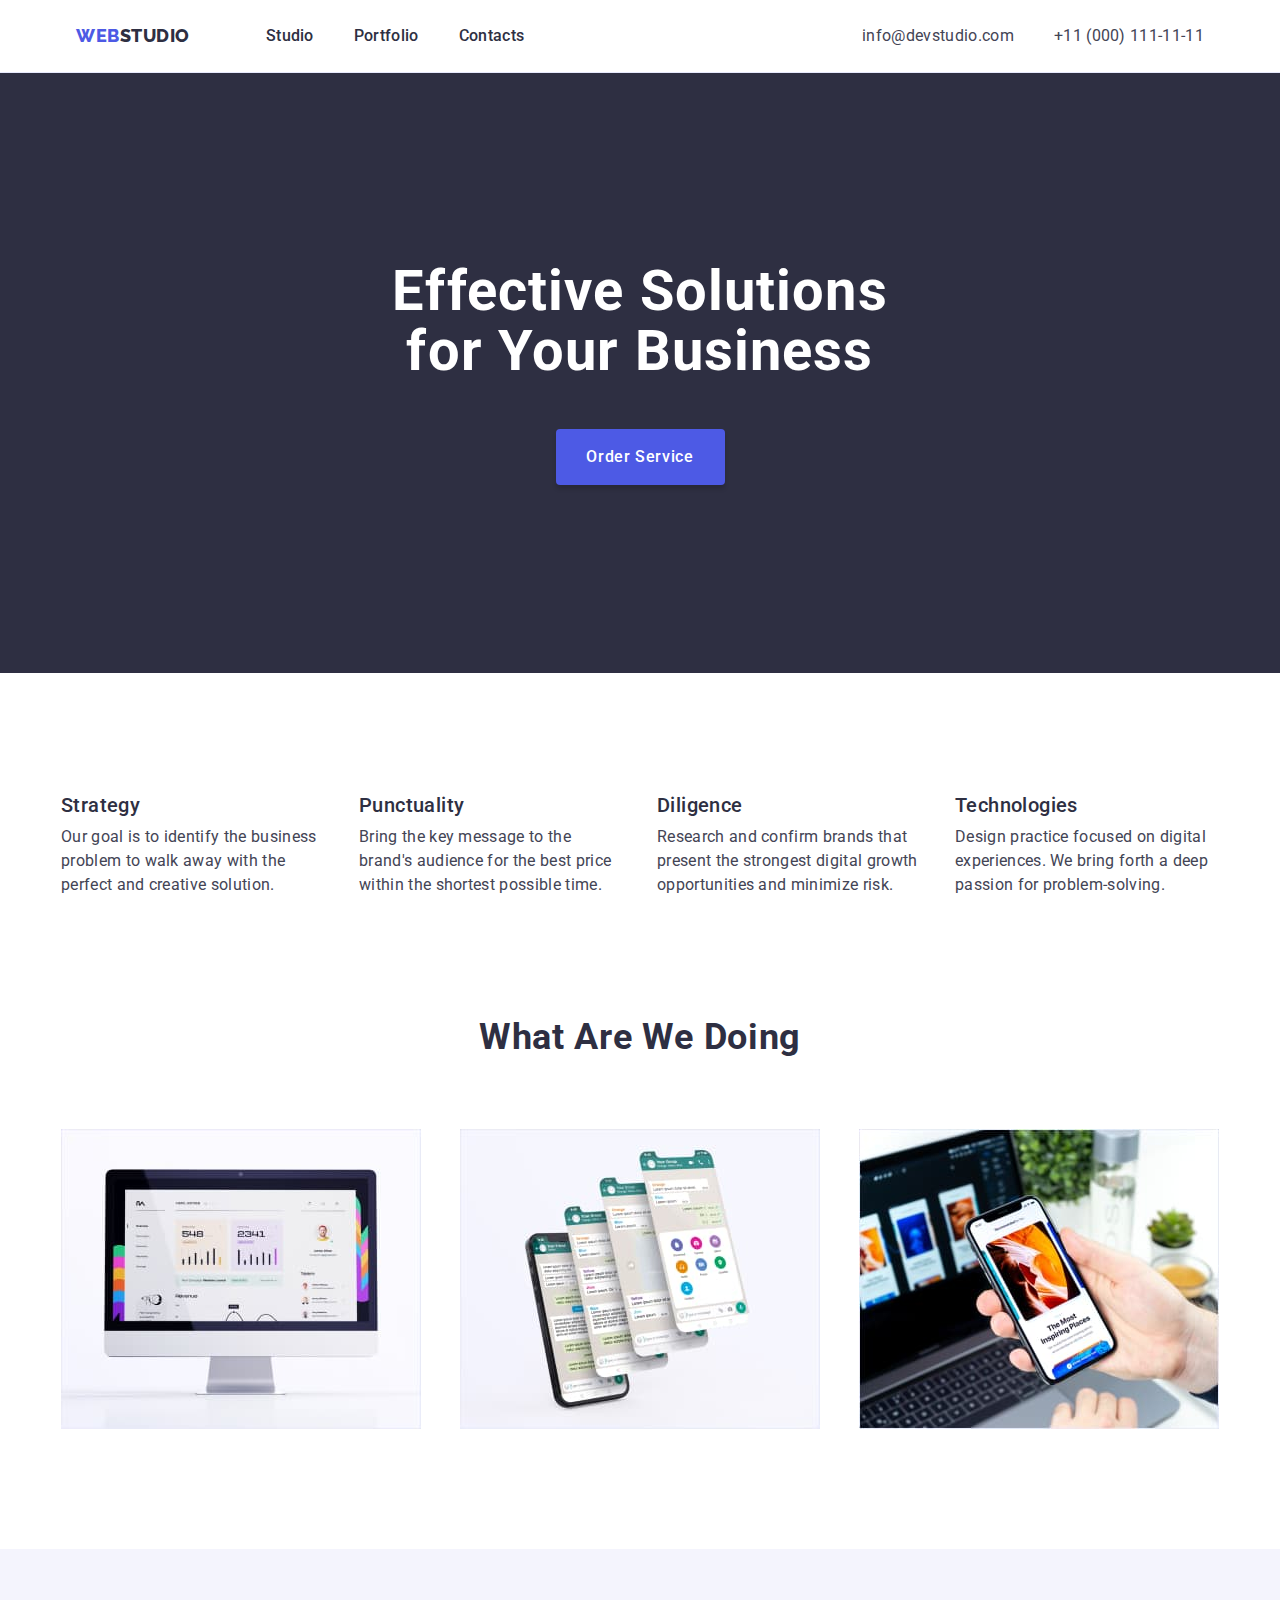
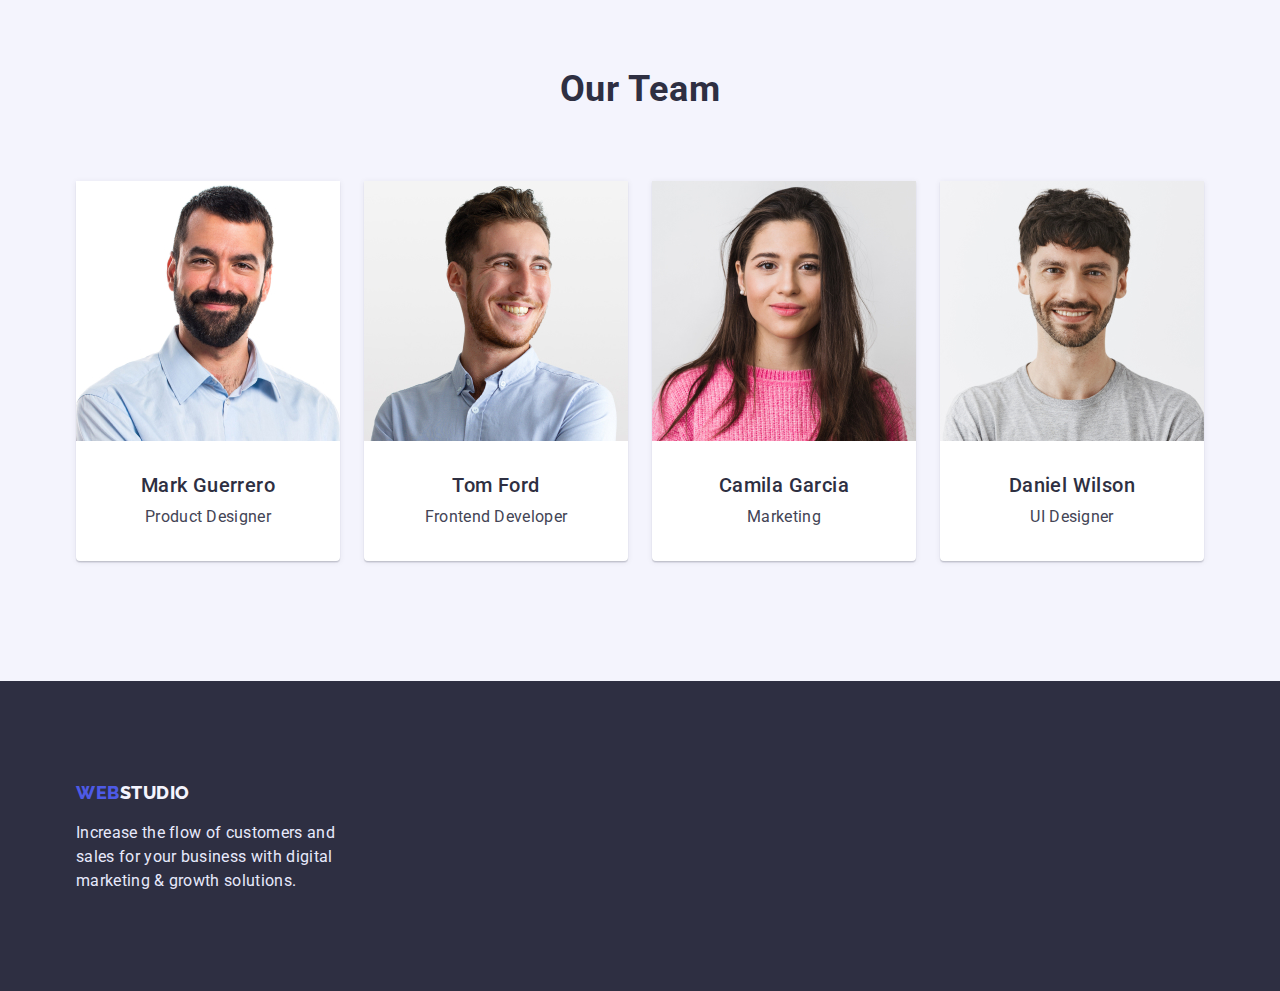
==== commit 6a4d04b8: "update" ====
--- a/index.html
+++ b/index.html
@@ -154,8 +154,10 @@
                 width="264"
                 height="260"
               />
-              <h3 class="staff-name">Mark Guerrero</h3>
-              <p class="staff-profession">Product Designer</p>
+              <div class="info-staff">
+                <h3 class="staff-name">Mark Guerrero</h3>
+                <p class="staff-profession">Product Designer</p>
+              </div>
             </li>
 
             <!-- Box-2 -->
@@ -167,8 +169,10 @@
                 width="264"
                 height="260"
               />
-              <h3 class="staff-name">Tom Ford</h3>
-              <p class="staff-profession">Frontend Developer</p>
+              <div class="info-staff">
+                <h3 class="staff-name">Tom Ford</h3>
+                <p class="staff-profession">Frontend Developer</p>
+              </div>
             </li>
             <!-- Box-3 -->
             <li class="staff-box">
@@ -179,8 +183,10 @@
                 width="264"
                 height="260"
               />
-              <h3 class="staff-name">Camila Garcia</h3>
-              <p class="staff-profession">Marketing</p>
+              <div class="info-staff">
+                <h3 class="staff-name">Camila Garcia</h3>
+                <p class="staff-profession">Marketing</p>
+              </div>
             </li>
             <!-- Box-4 -->
             <li class="staff-box">
@@ -191,8 +197,10 @@
                 width="264"
                 height="260"
               />
-              <h3 class="staff-name">Daniel Wilson</h3>
-              <p class="staff-profession">UI Designer</p>
+              <div class="info-staff">
+                <h3 class="staff-name">Daniel Wilson</h3>
+                <p class="staff-profession">UI Designer</p>
+              </div>
             </li>
           </ul>
         </div>
--- a/css/styles.css
+++ b/css/styles.css
@@ -15,9 +15,23 @@
 }
 ul {
   list-style-type: none;
+  margin: 0;
+  padding: 0;
 }
 a {
   text-decoration: none;
+}
+h1,
+h2,
+h3,
+h4,
+h5,
+h6,
+p {
+  margin: 0;
+}
+img {
+  display: block;
 }
 .container {
   max-width: 1158px;
@@ -28,8 +42,11 @@
   align-items: center;
   justify-content: space-between;
   display: flex;
-  padding: 24px 15px 24px 15px;
+  padding: 0 15px;
   height: 72px;
+}
+.page-header {
+  border-bottom: 1px solid #e7e9fc;
 }
 
 .site-nav,
@@ -37,8 +54,9 @@
   display: flex;
 }
 .nav-items {
-  padding: 0px 0px 0px 76px;
+  padding: 24px 0;
   gap: 40px;
+  margin: 0 0 0 76px;
 }
 .logo-first {
   font-family: "Raleway";
@@ -76,6 +94,8 @@
 .contact-list {
   display: flex;
   gap: 40px;
+  padding: 24px 0;
+  margin: 0;
 }
 .contacts .contact a {
   font-family: "Roboto";
@@ -141,20 +161,19 @@
   clip: rect(0 0 0 0);
   overflow: hidden;
 }
-
+.container-advanteges {
+  padding: 120px 0;
+}
 .advanteges-h {
   font-weight: 500;
   font-size: 20px;
   line-height: 24px;
   letter-spacing: 0.02em;
   color: var(--heading-color);
-  margin: 0;
 }
 .advanteges-list {
   display: flex;
-  margin: 120px 0;
   justify-content: space-between;
-  padding: 0;
 }
 .advanteges-info {
   font-weight: 400;
@@ -165,7 +184,7 @@
   margin: 8px 0 0 0;
 }
 .container-work {
-  margin-bottom: 120px;
+  padding: 0 0 120px 0;
 }
 .advanteges-box {
   width: 264px;
@@ -196,6 +215,7 @@
   text-transform: capitalize;
   color: var(--heading-color);
 }
+
 .staff-h {
   font-weight: 700;
   font-size: 36px;
@@ -218,9 +238,10 @@
     0px 1px 1px rgba(46, 47, 66, 0.16), 0px 2px 1px rgba(46, 47, 66, 0.08);
   border-radius: 0px 0px 4px 4px;
   width: 264px;
-  height: 380px;
-}
-
+}
+.info-staff {
+  padding: 32px 16px 32px 16px;
+}
 .staff-name {
   font-weight: 500;
   font-size: 20px;
@@ -228,7 +249,6 @@
   letter-spacing: 0.02em;
   color: var(--heading-color);
   text-align: center;
-  margin: 32px auto 0 auto;
 }
 .staff-profession {
   font-weight: 400;
@@ -253,13 +273,21 @@
   margin: 16px 0 0 0;
   max-width: 264px;
 }
+.container-btn {
+  padding: 96px 0 72px 0;
+}
+.info-work {
+  padding: 32px 0 32px 16px;
+}
 .work-name {
   font-weight: 500;
   font-size: 20px;
   line-height: 24px;
   letter-spacing: 0.02em;
   color: var(--heading-color);
-}
+  margin-bottom: 8px;
+}
+
 .work-system {
   font-weight: 400;
   font-size: 16px;
@@ -272,7 +300,6 @@
   background: #ffffff;
   border: 1px solid #e7e9fc;
   width: 360px;
-  height: 420px;
 }
 .work-btn:hover {
   color: #ffffff;
@@ -280,7 +307,7 @@
   box-shadow: 0px 3px 1px rgba(0, 0, 0, 0.1), 0px 2px 1px rgba(0, 0, 0, 0.08),
     0px 2px 2px rgba(0, 0, 0, 0.12);
   border-radius: 4px;
-  border: none;
+  border: 1px solid transparent;
   cursor: pointer;
 }
 .work-btn {
@@ -297,3 +324,28 @@
   border-radius: 4px;
   padding: 12px 24px 12px 24px;
 }
+.filter-buttons {
+  display: flex;
+  margin: 0 auto;
+  align-items: center;
+  justify-content: center;
+  gap: 24px;
+
+  padding: 0;
+}
+.container-buttons {
+  align-items: center;
+}
+.works-row {
+  margin: 0;
+  padding: 0;
+  /* flex-basis: calc((100% - 2 * 24px) / 3); */
+  display: flex;
+  flex-wrap: wrap;
+  column-gap: 24px;
+  row-gap: 48px;
+}
+
+.container-works-portfolio {
+  padding-bottom: 120px;
+}
